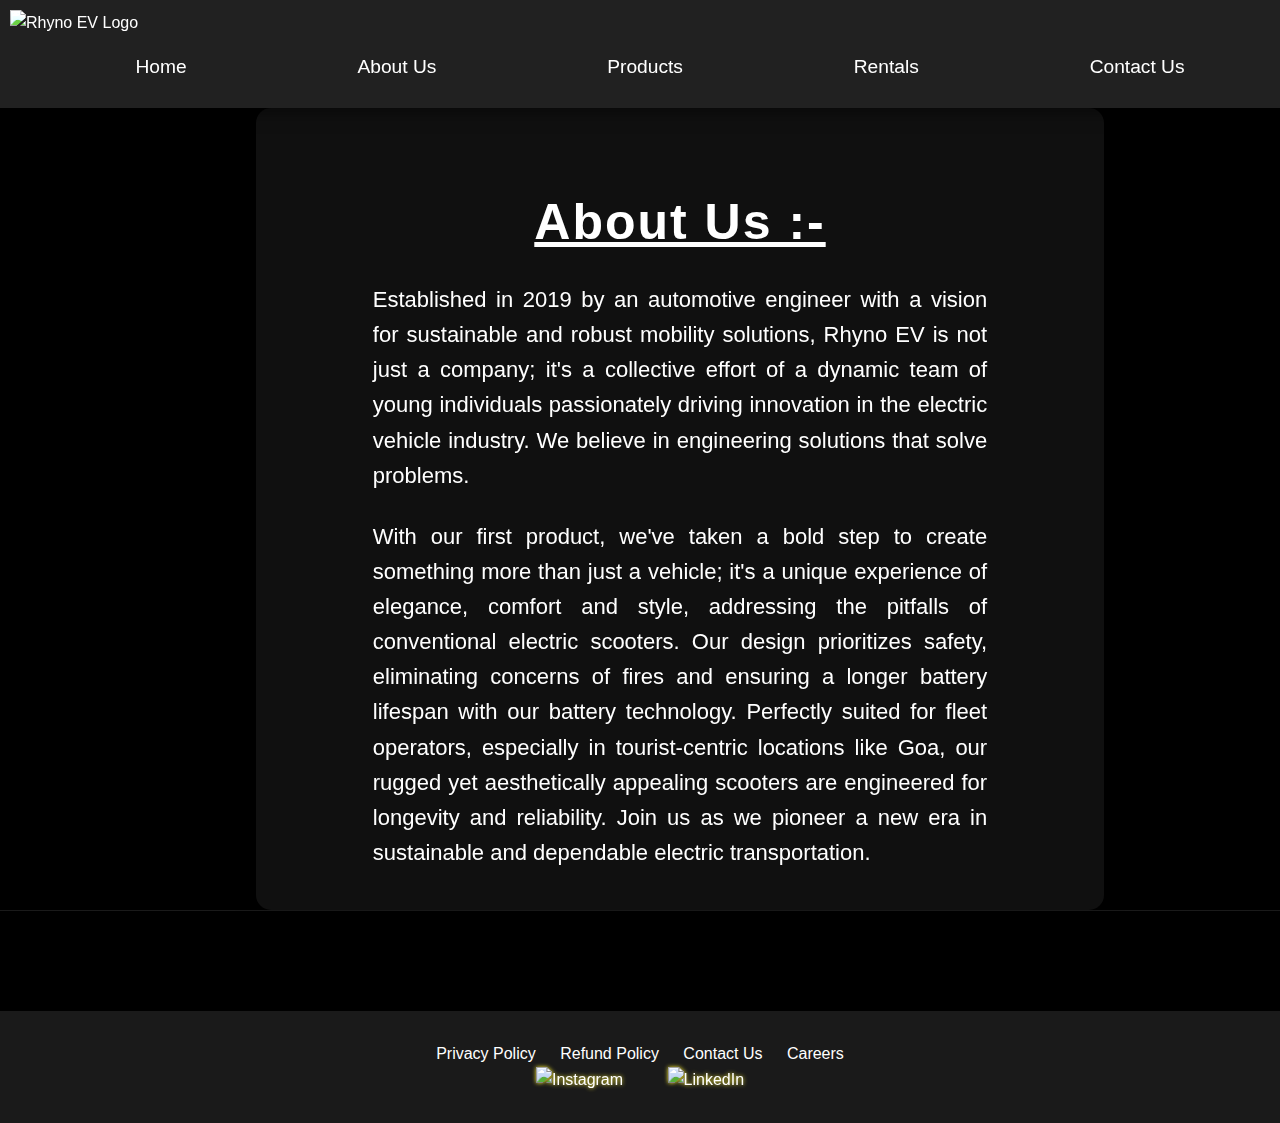
==== AboutUs.html @ 1b2af197 "Create AboutUs.html" ====
<!DOCTYPE html>
<html lang="en">
<head>
    <meta charset="UTF-8">
    <meta name="viewport" content="width=device-width, initial-scale=1.0">
    <link rel="stylesheet" href="./style.css">
    <title>About Us</title>
    <style>
        body {
    background-color: black;
    font-family: 'Poppins', sans-serif;
    margin: 0;
    padding: 0;
}


.Abt-us {
    background-color: rgba(255, 255, 255, 0.062); 
    height: fit-content;
    text-align: center;
    width: 60%;
    position: relative;
    left: 20%;
    backdrop-filter: blur(8px);
    border-radius: 15px;
    box-shadow: 0 4px 30px rgba(0, 0, 0, 0.1);
    padding: 40px;
    transition: transform 0.3s ease, box-shadow 0.3s ease;
}


.Abt-us:hover {
    transform: scale(1.02);
    box-shadow: 0 8px 50px rgba(255, 255, 255, 0.2);
}


h1 {
    font-size: 50px;
    color: white;
    font-family: 'Lato', sans-serif;
    text-align: center;
    margin-bottom: 20px;
    letter-spacing: 2px;
}


p {
    font-size: 22px;
    color: white;
    font-family: 'Poppins', sans-serif;
    text-align: justify;
    line-height: 1.6;
    max-width: 80%;
    margin: 0 auto;
}


footer {
    padding-top: 100px;
    text-align: center;
    color: white;
    font-size: 16px;
    font-family: 'Lato', sans-serif;
    border-top: 1px solid rgba(255, 255, 255, 0.1);
}
    </style>
</head>
<body>
    <header>
        <nav>
            <div class="logo">
                <img src="./logo.png" alt="Rhyno EV Logo">
            </div>
            <ul class="nav-links">
                <li><a href="./index.html" target="_self">Home</a></li>
                <li><a href="./AboutUs.html" target="_self">About Us</a></li>
                <li><a href="#">Products</a>
                    <ul class="dropdown">
                        <li><a href="./Product1.html" target="_self">SE03 Lite</a></li>
                        <li><a href="./Product2.html" target="_self">SE03</a></li>
                        <li><a href="./Product3.html" target="_self">SE03 Max</a></li>
                        <li><a href="./Compare.html" target="_self">Compare All</a></li>
                    </ul>
                </li>
                <li><a href="./Rentals.html" target="_self">Rentals</a></li>
                <li><a href="./ContactUs.html" target="_self">Contact Us</a></li>
                
            </ul>
        </nav>
    </header>
    <div class ="Abt-us">
    <h1><b><u>About Us :-</u></b></h1>
    
    <p> Established in 2019 by an automotive engineer with a vision for sustainable and robust
        mobility solutions, Rhyno EV is not just a company; it's a collective effort of a dynamic team
        of young individuals passionately driving innovation in the electric vehicle industry. We
        believe in engineering solutions that solve problems.</p>
        <br>
    <p>With our first product, we've taken a bold step to create something more than just a vehicle;
        it's a unique experience of elegance, comfort and style, addressing the pitfalls of
        conventional electric scooters. Our design prioritizes safety, eliminating concerns of fires and
        ensuring a longer battery lifespan with our battery technology. Perfectly suited for fleet
        operators, especially in tourist-centric locations like Goa, our rugged yet aesthetically
        appealing scooters are engineered for longevity and reliability. Join us as we pioneer a new
        era in sustainable and dependable electric transportation.
       </p>
    </div>
    <footer>
        <div class="footer-links">
            <a href="#">Privacy Policy</a>
            <a href="#">Refund Policy</a>
            <a href="#">Contact Us</a>
            <a href="#">Careers</a>
            <div class="social-icons">
                <a href="#"><img src="./inslogo.png" alt="Instagram"></a>
                <a href="#"><img src="./linlogo1.webp" alt="LinkedIn"></a>
            </div>
        </div>
    </footer>

</body>
</html>
---- style.css ----
body {
  background-image: url("./bg rhyno.jpg");
  font-family: 'Poppins', sans-serif; 
  margin: 0;
  padding: 0;
  background-color: #131313; 
  color: #FFFFFF; 
  line-height: 1.6;
  scroll-behavior: smooth;
}

header {
  background-color: rgba(37, 37, 37, 0.9); 
  padding: 10px;
  backdrop-filter: blur(5px); 
  box-shadow: 0px 4px 15px rgba(0, 0, 0, 0.5);
  position: sticky;
  top: 0;
  z-index: 1000;
}

.logo img {
  height:60px;
  width: 150px;
  filter: brightness(1.2); 
}

nav ul {
  display: flex;
  list-style: none;
  justify-content: space-around;
  align-items: center;
}
nav ul li {
  position: relative; 
}
nav ul li a{
  color: #FFFFFF;
  text-decoration: none;
  font-size: larger;
}

nav ul li ul.dropdown {
  display: none;
  position: absolute;
  top: 100%;
  left: 0;
  background-color: #2C2A2A;
  list-style: none;
  padding: 10px 0;
  border-radius: 5px;
  min-width: 150px; 
  z-index: 1; 
}

nav ul li:hover ul.dropdown {
  display: block;
}

nav ul li ul.dropdown li {
  position: relative; 
}

nav ul li ul.dropdown li a {
  color: #FFF;
  padding: 5px 20px;
  display: block;
  white-space: nowrap;
}

nav ul li ul.dropdown li a:hover {
  background-color: #F9ED32; 
  color: #131313;
}

nav ul li:hover ul.dropdown {
  display: block;
}

nav ul li ul.dropdown:hover {
  display: block;
}

.hero {
  background: url('hero-bg.jpg') no-repeat center center/cover;
  height: 80vh;
  display: flex;
  flex-direction: column;
  justify-content: center;
  align-items: center;
  text-align: center;
  position: relative;
  z-index: 1;
}

.hero::before {
  content: "";
  position: absolute;
  top: 0;
  left: 0;
  width: 100%;
  height: 100%;
  background: rgba(0, 0, 0, 0.5); 
  z-index: -1;
}

.hero h1 {
  font-size: 43px;
  font-weight: 700;
  text-transform: uppercase;
  letter-spacing: 2px;
  text-shadow: 0px 0px 20px rgba(255, 255, 255, 0.8);
  margin-bottom: 20px;
}

.hero span {
  color: #F9ED32;
  text-shadow: 0px 0px 15px #F9ED32;
}

.hero .option {
  background-color: transparent;
  border: 2px solid #F9ED32;
  padding: 10px 30px;
  text-decoration: none;
  color: #F9ED32;
  font-weight: bold;
  margin-top: 20px;
  border-radius: 30px;
  text-transform: uppercase;
  letter-spacing: 2px;
  transition: all 0.4s ease;
  box-shadow: 0px 0px 15px #F9ED32;
}

.hero .option:hover {
  background-color: #F9ED32;
  color: #131313;
  box-shadow: 0px 0px 25px #F9ED32;
}

.usp-carousel {
  background-color: #131313;
  display: flex;
  flex-direction: column;
  align-items: center;
  padding: 50px 0;
}

.usp-carousel h1 {
  margin-bottom: 20px; 
  font-size: 30px;
  text-align: center;
  font-weight: 600;
}

.carousel-big {
  display: flex;
  align-items: center;
  gap: 30px;
  box-shadow: 0px 0px 25px #F9ED32;
  overflow: hidden;
}

.carousel {
  display: flex;
  gap: 20px;
  overflow: hidden;
  width: 300px; 
  position: relative;
  justify-content: center;
}

.carousel-item {
  min-width: 250px;
  height: 350px;
  position: relative;
  transition: transform 0.5s ease;
}

.carousel-item img {
  width: 100%;
  height: 100%;
  object-fit: cover;
  border-radius: 10px;
}

.carousel-item h3 {
  position: absolute;
  bottom: 10px;
  left: 10px;
  font-size: 18px;
  color: #F9ED32;
  z-index: 2;
  text-shadow: 0px 0px 10px rgba(0, 0, 0, 0.7);
  background-color: rgba(0, 0, 0, 0.6);
  padding: 5px 10px;
  border-radius: 5px;
}

.description-box {
  max-width: 300px;
  text-align: left;
}

.description-box .description {
  color: #FFFFFF;
  font-size: 16px;
  line-height: 1.6;
  margin-top: 10px;
}

.products {
  display: flex;
  justify-content: space-around;
  padding: 50px;
  background-color: #131313;
}

.product {
  text-align: center;
  border: 1px solid #333;
  padding: 20px;
  border-radius: 10px;
  background: rgba(255, 255, 255, 0.05); 
  transition: transform 0.3s ease, box-shadow 0.3s ease;
}

.product img {
  width: 150px;
  transition: transform 0.3s ease;
}

.product:hover {
  transform: translateY(-10px);
  box-shadow: 0px 10px 30px rgba(0, 0, 0, 0.8);
}

.product:hover img {
  transform: scale(1.1);
}

.product h3 {
  margin: 15px 0;
  color: #F9ED32; 
}

.product .option {
  background-color: #F9ED32;
  color: #252525;
  border-radius: 30px;
  padding: 10px 20px;
  text-transform: uppercase;
  text-decoration: none;
  transition: all 0.4s ease;
  box-shadow: 0px 0px 15px #F9ED32;
}

.product .option:hover {
  background-color: #FFFFFF;
  color: #252525;
  box-shadow: 0px 0px 25px #F9ED32;
}

.footer-links {
  background-color: #1A1A1A;
  padding: 30px;
  text-align: center;
  color: white;
}

.footer-links a {
  color: white;
  margin: 0 10px;
  text-decoration: none;
  transition: color 0.3s ease;
}

.footer-links a:hover {
  color: #F9ED32;
}

.social-icons img {
  width: 30px;
  margin: 0 10px;
  filter: drop-shadow(0px 0px 2px #F9ED32); 
}

::-webkit-scrollbar {
  width: 12px; 
}

::-webkit-scrollbar-track {
  background: #252525; 
  border-radius: 10px; 
}

::-webkit-scrollbar-thumb {
  background-color: #F9ED32; 
  border-radius: 10px; 
  border: 2px solid #131313;
}

::-webkit-scrollbar-thumb:hover {
  background-color: #FFF225; 
}
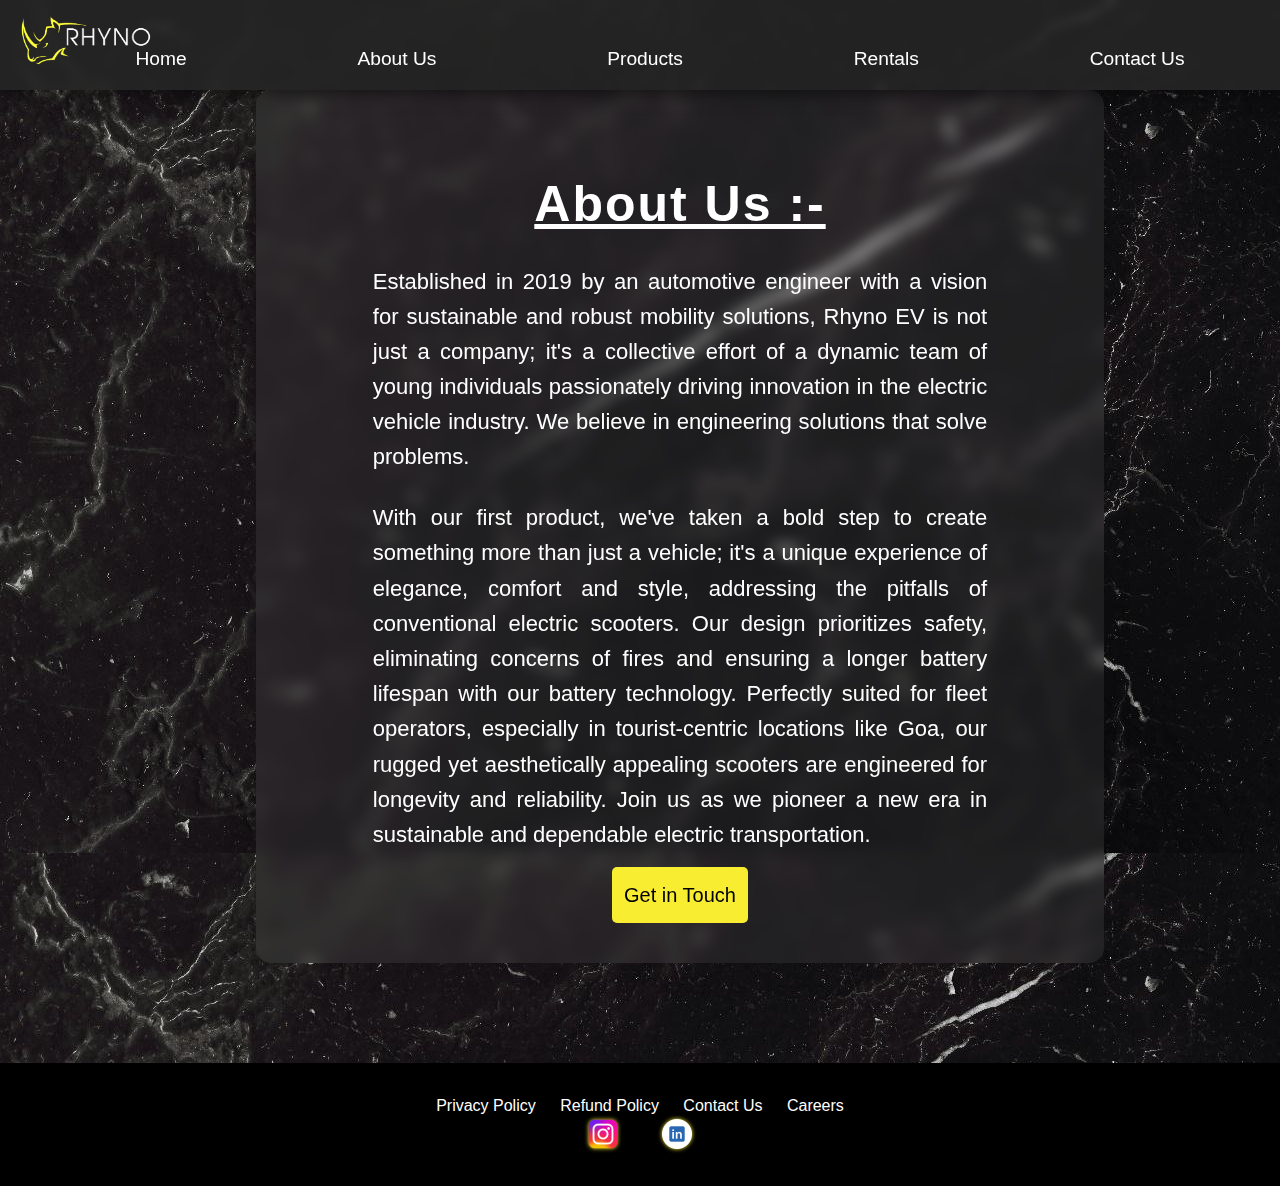
==== commit 9fe16961: "Update AboutUs.html" ====
--- a/AboutUs.html
+++ b/AboutUs.html
@@ -12,6 +12,9 @@
     margin: 0;
     padding: 0;
 }
+    header {
+         height: 70px; 
+     }
 
 
 .Abt-us {
@@ -62,7 +65,25 @@
     color: white;
     font-size: 16px;
     font-family: 'Lato', sans-serif;
-    border-top: 1px solid rgba(255, 255, 255, 0.1);
+ 
+}
+.footer-links{
+    background-color: black;
+}
+.cta-button{
+    background-color: #F9ED32;
+    color: black;
+    padding: 12px 12px;
+    border-radius: 5px;
+    font-size: 20px;
+    text-decoration: none;
+    transition: 0.3s;
+    margin-top: 15px;
+    display: inline-block;
+}
+.cta-button :hover{
+    background-color: white;
+    color: black;
 }
     </style>
 </head>
@@ -77,15 +98,14 @@
                 <li><a href="./AboutUs.html" target="_self">About Us</a></li>
                 <li><a href="#">Products</a>
                     <ul class="dropdown">
-                        <li><a href="./Product1.html" target="_self">SE03 Lite</a></li>
-                        <li><a href="./Product2.html" target="_self">SE03</a></li>
-                        <li><a href="./Product3.html" target="_self">SE03 Max</a></li>
-                        <li><a href="./Compare.html" target="_self">Compare All</a></li>
+                        <li><a href="./Products.html" target="_self">SE03 Lite</a></li>
+                        <li><a href="./Products.html" target="_self">SE03</a></li>
+                        <li><a href="./Products.html" target="_self">SE03 Max</a></li>
+                        <li><a href="./Products.html" target="_self">Compare All</a></li>
                     </ul>
                 </li>
                 <li><a href="./Rentals.html" target="_self">Rentals</a></li>
                 <li><a href="./ContactUs.html" target="_self">Contact Us</a></li>
-                
             </ul>
         </nav>
     </header>
@@ -105,6 +125,8 @@
         appealing scooters are engineered for longevity and reliability. Join us as we pioneer a new
         era in sustainable and dependable electric transportation.
        </p>
+       <a href="./ContactUs.html" class="cta-button"> Get in Touch</a>
+
     </div>
     <footer>
         <div class="footer-links">
--- a/style.css
+++ b/style.css
@@ -33,6 +33,7 @@
 }
 nav ul li {
   position: relative; 
+  bottom:50px;
 }
 nav ul li a{
   color: #FFFFFF;
@@ -43,43 +44,64 @@
 nav ul li ul.dropdown {
   display: none;
   position: absolute;
-  top: 100%;
+  top: 110%; 
   left: 0;
   background-color: #2C2A2A;
   list-style: none;
   padding: 10px 0;
   border-radius: 5px;
   min-width: 150px; 
-  z-index: 1; 
-}
-
-nav ul li:hover ul.dropdown {
-  display: block;
-}
+  z-index: 1000; 
+}
+
+nav ul li {
+  position: relative; 
+}
+
+nav ul li ul.dropdown {
+  position: absolute; 
+  top: 100%; 
+  left: 0;
+  display: none; 
+  background-color: transparent; 
+  z-index: 1000;
+  width: 180px; 
+  padding: 0; 
+}
+
 
 nav ul li ul.dropdown li {
-  position: relative; 
-}
+  list-style: none;
+  width: 100%; 
+}
+
 
 nav ul li ul.dropdown li a {
   color: #FFF;
-  padding: 5px 20px;
+  padding: 10px 10px; 
   display: block;
-  white-space: nowrap;
-}
+  white-space: nowrap; 
+  background-color: #333; 
+  text-align: left; 
+}
+
 
 nav ul li ul.dropdown li a:hover {
-  background-color: #F9ED32; 
+  background-color: #F9ED32;
   color: #131313;
 }
 
+
 nav ul li:hover ul.dropdown {
-  display: block;
-}
-
-nav ul li ul.dropdown:hover {
-  display: block;
-}
+  display: block; 
+}
+
+
+nav ul li ul.dropdown li:last-child {
+  position: relative;
+  z-index: 1001;
+}
+
 
 .hero {
   background: url('hero-bg.jpg') no-repeat center center/cover;
@@ -155,60 +177,63 @@
 }
 
 .carousel-big {
-  display: flex;
-  align-items: center;
-  gap: 30px;
-  box-shadow: 0px 0px 25px #F9ED32;
-  overflow: hidden;
+  width: 50%; 
+ margin: 0 auto; 
+  overflow: hidden; 
+  position: relative;
 }
 
 .carousel {
   display: flex;
-  gap: 20px;
-  overflow: hidden;
-  width: 300px; 
+  transition: transform 0.5s ease-in-out; 
+  width: 500%;
+}
+
+.carousel-item {
+  width: 20%; 
+  text-align: center;
+  padding: 10px;
+  box-sizing: border-box;
+  transition: transform 0.3s ease, box-shadow 0.3s ease;
   position: relative;
-  justify-content: center;
-}
-
-.carousel-item {
-  min-width: 250px;
-  height: 350px;
-  position: relative;
-  transition: transform 0.5s ease;
 }
 
 .carousel-item img {
-  width: 100%;
-  height: 100%;
-  object-fit: cover;
+    width: 100px;
+    height: 100px;
+    border-radius: 32px;
+    box-shadow: 0 4px 15px rgba(0, 0, 0, 0.3); 
+   
+}
+
+
+.carousel-item h3 {
+  margin-top: 10px;
+  color: white;
+}
+.carousel-item p{
+  font-size: 20px;
+}
+
+.carousel-description {
+  color: white;
+  font-size: 14px;
+  margin-top: 10px;
+  text-align: justify;
+  line-height: 1.4;
+  padding: 10px;
+  background-color: rgba(255, 255, 255, 0.1);
   border-radius: 10px;
-}
-
-.carousel-item h3 {
-  position: absolute;
-  bottom: 10px;
-  left: 10px;
-  font-size: 18px;
-  color: #F9ED32;
-  z-index: 2;
-  text-shadow: 0px 0px 10px rgba(0, 0, 0, 0.7);
-  background-color: rgba(0, 0, 0, 0.6);
-  padding: 5px 10px;
-  border-radius: 5px;
-}
-
-.description-box {
-  max-width: 300px;
-  text-align: left;
-}
-
-.description-box .description {
-  color: #FFFFFF;
-  font-size: 16px;
-  line-height: 1.6;
-  margin-top: 10px;
-}
+  box-shadow: 0 4px 15px rgba(0, 0, 0, 0.2); 
+  max-height: 200px; 
+  overflow-y: auto; 
+}
+
+.carousel-item:hover .carousel-description {
+  box-shadow: 0 8px 30px rgba(255, 255, 255, 0.3); 
+}
+
+
 
 .products {
   display: flex;
